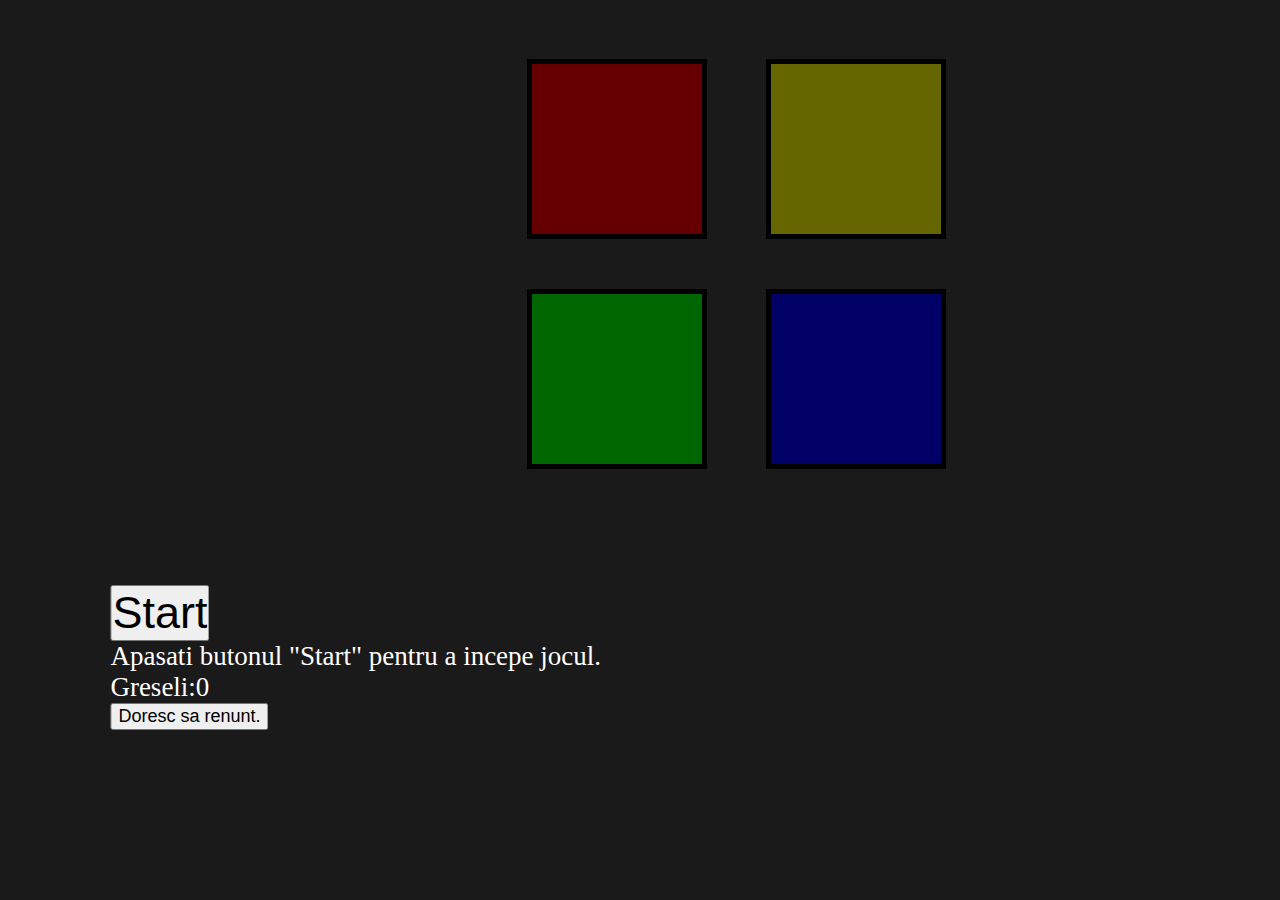
==== index.html @ 1f89e1ec "Update index.html" ====
<!DOCTYPE html>
<html>

<head>

<title>Mnemo</title>
  <meta charset="UTF-8">
  <meta name="description" content="Mnemo">
  <meta name="author" content="Flanja Cosmin-Mihai">
  <meta name="viewport" content="width=device-width, initial-scale=1.0">
<style>


    body 
	{
	background-color: #1a1a1a;
	max-height:90vmin;
	max-width:90vmin;
	min-height:90vmin;
	min-width:90vmin;
	color:white;
	font-color:10vmin;
	overflow:hidden;
	}
    
	
	#CoolButtons
	{
	min-height:50vmin;
	min-width:50vmin;
	max-height:50vmin;
	max-width:50vmin;
	position:absolute;
	transform:translate(30%,10%);
	left:30%;
	display:grid;
	grid-template: 1fr 1fr / 1fr 1fr;
	grid-column-gap:3vmin;
	grid-row-gap:1vmin;
	padding:5px;
	}
	
	#Menu
	{
	position:absolute;
	transform:translate(10%,50%);
	top:50%;
	min-width:80vw;
	max-width:80vw;
	min-height:30vmin;
	max-height:30vmin;
	}
	
	#gameData
	{
	display:hidden;
	}
	
	#CoolResponseButtons
	{
	max-width:22vmin;
	min-width:22vmin;
	min-height:22vmin;
	max-height:22vmin;
	grid-template:1fr 1fr / 1fr 1fr;
	grid-gap:1.5vmin;
	grid-row-gap:1.5vmin;
	padding:2px;
	float:right;
	display:none;
	}
	
	#responseButtonWrapper
	{
	max-width:12vmin;
	min-width:12vmin;
	min-height:12vmin;
	max-height:12vmin;
	float:right;
	display:none;
	}
	
	.gamebutton
	{
	min-width:20vmin;
	max-width:20vmin;
	max-height:20vmin;
	min-height:20vmin;
	padding:0.2vmin;
	border:5px solid black;
	
	}
	
	.responsebutton
	{
	min-width:10vmin;
	max-width:10vmin;
	max-height:10vmin;
	min-height:10vmin;
	color:white;
	border:1px solid black;
	}
	
	#Rosu
	{
	background-color: #660000;
	}
	
	#Albastru
	{
	background-color:#000066;
	}
	
	#Galben
	{
	background-color:#666600;
	}
	
	#Verde
	{
	background-color:#006600;
	}
	
	#r_red
	{
	background-color: #660000;
	}
	
	#r_blue
	{
	background-color:#000066;
	}
	
	#r_yellow
	{
	background-color:#666600;
	}
	
	#r_green
	{
	background-color:#006600;
	}
	
	#startSeries
	{
	width:5vmin;
	padding:0px;
	}
	
	#currentStatus
	{
	
	}
	
	#seriesNumber
	{
	width:3vmin;	
	padding:0px;
	text-align:center;
	}
	#seriesNumberLabel
	{
	width:5vmin;	
	padding:0px;
	}
	
	.seriesNumberLabel
	{
	width:5vmin;	
	padding:0px;
	font-size:1vmin;
	}
	
	#GameStats
	{
	font-size:3vmin;
	}
	
	#finaldiv
	{
	min-width:90vmin;
	min-height:90vmin;
	left:10%;
	position:absolute;
	font-size:8vmin;
	}
	
	.pyro > .before, .pyro > .after {
  position: absolute;
  width: 5px;
  height: 5px;
  border-radius: 50%;
  box-shadow: -120px -218.66667px blue, 248px -16.66667px #00ff84, 190px 16.33333px #002bff, -113px -308.66667px #ff009d, -109px -287.66667px #ffb300, -50px -313.66667px #ff006e, 226px -31.66667px #ff4000, 180px -351.66667px #ff00d0, -12px -338.66667px #00f6ff, 220px -388.66667px #99ff00, -69px -27.66667px #ff0400, -111px -339.66667px #6200ff, 155px -237.66667px #00ddff, -152px -380.66667px #00ffd0, -50px -37.66667px #00ffdd, -95px -175.66667px #a6ff00, -88px 10.33333px #0d00ff, 112px -309.66667px #005eff, 69px -415.66667px #ff00a6, 168px -100.66667px #ff004c, -244px 24.33333px #ff6600, 97px -325.66667px #ff0066, -211px -182.66667px #00ffa2, 236px -126.66667px #b700ff, 140px -196.66667px #9000ff, 125px -175.66667px #00bbff, 118px -381.66667px #ff002f, 144px -111.66667px #ffae00, 36px -78.66667px #f600ff, -63px -196.66667px #c800ff, -218px -227.66667px #d4ff00, -134px -377.66667px #ea00ff, -36px -412.66667px #ff00d4, 209px -106.66667px #00fff2, 91px -278.66667px #000dff, -22px -191.66667px #9dff00, 139px -392.66667px #a6ff00, 56px -2.66667px #0099ff, -156px -276.66667px #ea00ff, -163px -233.66667px #00fffb, -238px -346.66667px #00ff73, 62px -363.66667px #0088ff, 244px -170.66667px #0062ff, 224px -142.66667px #b300ff, 141px -208.66667px #9000ff, 211px -285.66667px #ff6600, 181px -128.66667px #1e00ff, 90px -123.66667px #c800ff, 189px 70.33333px #00ffc8, -18px -383.66667px #00ff33, 100px -6.66667px #ff008c;
  -moz-animation: 1s bang ease-out infinite backwards, 1s gravity ease-in infinite backwards, 5s position linear infinite backwards;
  -webkit-animation: 1s bang ease-out infinite backwards, 1s gravity ease-in infinite backwards, 5s position linear infinite backwards;
  -o-animation: 1s bang ease-out infinite backwards, 1s gravity ease-in infinite backwards, 5s position linear infinite backwards;
  -ms-animation: 1s bang ease-out infinite backwards, 1s gravity ease-in infinite backwards, 5s position linear infinite backwards;
  animation: 1s bang ease-out infinite backwards, 1s gravity ease-in infinite backwards, 5s position linear infinite backwards; }

.pyro > .after {
  -moz-animation-delay: 1.25s, 1.25s, 1.25s;
  -webkit-animation-delay: 1.25s, 1.25s, 1.25s;
  -o-animation-delay: 1.25s, 1.25s, 1.25s;
  -ms-animation-delay: 1.25s, 1.25s, 1.25s;
  animation-delay: 1.25s, 1.25s, 1.25s;
  -moz-animation-duration: 1.25s, 1.25s, 6.25s;
  -webkit-animation-duration: 1.25s, 1.25s, 6.25s;
  -o-animation-duration: 1.25s, 1.25s, 6.25s;
  -ms-animation-duration: 1.25s, 1.25s, 6.25s;
  animation-duration: 1.25s, 1.25s, 6.25s; }

@-webkit-keyframes bang {
  from {
    box-shadow: 0 0 white, 0 0 white, 0 0 white, 0 0 white, 0 0 white, 0 0 white, 0 0 white, 0 0 white, 0 0 white, 0 0 white, 0 0 white, 0 0 white, 0 0 white, 0 0 white, 0 0 white, 0 0 white, 0 0 white, 0 0 white, 0 0 white, 0 0 white, 0 0 white, 0 0 white, 0 0 white, 0 0 white, 0 0 white, 0 0 white, 0 0 white, 0 0 white, 0 0 white, 0 0 white, 0 0 white, 0 0 white, 0 0 white, 0 0 white, 0 0 white, 0 0 white, 0 0 white, 0 0 white, 0 0 white, 0 0 white, 0 0 white, 0 0 white, 0 0 white, 0 0 white, 0 0 white, 0 0 white, 0 0 white, 0 0 white, 0 0 white, 0 0 white, 0 0 white; } }
@-moz-keyframes bang {
  from {
    box-shadow: 0 0 white, 0 0 white, 0 0 white, 0 0 white, 0 0 white, 0 0 white, 0 0 white, 0 0 white, 0 0 white, 0 0 white, 0 0 white, 0 0 white, 0 0 white, 0 0 white, 0 0 white, 0 0 white, 0 0 white, 0 0 white, 0 0 white, 0 0 white, 0 0 white, 0 0 white, 0 0 white, 0 0 white, 0 0 white, 0 0 white, 0 0 white, 0 0 white, 0 0 white, 0 0 white, 0 0 white, 0 0 white, 0 0 white, 0 0 white, 0 0 white, 0 0 white, 0 0 white, 0 0 white, 0 0 white, 0 0 white, 0 0 white, 0 0 white, 0 0 white, 0 0 white, 0 0 white, 0 0 white, 0 0 white, 0 0 white, 0 0 white, 0 0 white, 0 0 white; } }
@-o-keyframes bang {
  from {
    box-shadow: 0 0 white, 0 0 white, 0 0 white, 0 0 white, 0 0 white, 0 0 white, 0 0 white, 0 0 white, 0 0 white, 0 0 white, 0 0 white, 0 0 white, 0 0 white, 0 0 white, 0 0 white, 0 0 white, 0 0 white, 0 0 white, 0 0 white, 0 0 white, 0 0 white, 0 0 white, 0 0 white, 0 0 white, 0 0 white, 0 0 white, 0 0 white, 0 0 white, 0 0 white, 0 0 white, 0 0 white, 0 0 white, 0 0 white, 0 0 white, 0 0 white, 0 0 white, 0 0 white, 0 0 white, 0 0 white, 0 0 white, 0 0 white, 0 0 white, 0 0 white, 0 0 white, 0 0 white, 0 0 white, 0 0 white, 0 0 white, 0 0 white, 0 0 white, 0 0 white; } }
@-ms-keyframes bang {
  from {
    box-shadow: 0 0 white, 0 0 white, 0 0 white, 0 0 white, 0 0 white, 0 0 white, 0 0 white, 0 0 white, 0 0 white, 0 0 white, 0 0 white, 0 0 white, 0 0 white, 0 0 white, 0 0 white, 0 0 white, 0 0 white, 0 0 white, 0 0 white, 0 0 white, 0 0 white, 0 0 white, 0 0 white, 0 0 white, 0 0 white, 0 0 white, 0 0 white, 0 0 white, 0 0 white, 0 0 white, 0 0 white, 0 0 white, 0 0 white, 0 0 white, 0 0 white, 0 0 white, 0 0 white, 0 0 white, 0 0 white, 0 0 white, 0 0 white, 0 0 white, 0 0 white, 0 0 white, 0 0 white, 0 0 white, 0 0 white, 0 0 white, 0 0 white, 0 0 white, 0 0 white; } }
@keyframes bang {
  from {
    box-shadow: 0 0 white, 0 0 white, 0 0 white, 0 0 white, 0 0 white, 0 0 white, 0 0 white, 0 0 white, 0 0 white, 0 0 white, 0 0 white, 0 0 white, 0 0 white, 0 0 white, 0 0 white, 0 0 white, 0 0 white, 0 0 white, 0 0 white, 0 0 white, 0 0 white, 0 0 white, 0 0 white, 0 0 white, 0 0 white, 0 0 white, 0 0 white, 0 0 white, 0 0 white, 0 0 white, 0 0 white, 0 0 white, 0 0 white, 0 0 white, 0 0 white, 0 0 white, 0 0 white, 0 0 white, 0 0 white, 0 0 white, 0 0 white, 0 0 white, 0 0 white, 0 0 white, 0 0 white, 0 0 white, 0 0 white, 0 0 white, 0 0 white, 0 0 white, 0 0 white; } }
@-webkit-keyframes gravity {
  to {
    transform: translateY(200px);
    -moz-transform: translateY(200px);
    -webkit-transform: translateY(200px);
    -o-transform: translateY(200px);
    -ms-transform: translateY(200px);
    opacity: 0; } }
@-moz-keyframes gravity {
  to {
    transform: translateY(200px);
    -moz-transform: translateY(200px);
    -webkit-transform: translateY(200px);
    -o-transform: translateY(200px);
    -ms-transform: translateY(200px);
    opacity: 0; } }
@-o-keyframes gravity {
  to {
    transform: translateY(200px);
    -moz-transform: translateY(200px);
    -webkit-transform: translateY(200px);
    -o-transform: translateY(200px);
    -ms-transform: translateY(200px);
    opacity: 0; } }
@-ms-keyframes gravity {
  to {
    transform: translateY(200px);
    -moz-transform: translateY(200px);
    -webkit-transform: translateY(200px);
    -o-transform: translateY(200px);
    -ms-transform: translateY(200px);
    opacity: 0; } }
@keyframes gravity {
  to {
    transform: translateY(200px);
    -moz-transform: translateY(200px);
    -webkit-transform: translateY(200px);
    -o-transform: translateY(200px);
    -ms-transform: translateY(200px);
    opacity: 0; } }
@-webkit-keyframes position {
  0%, 19.9% {
    margin-top: 10%;
    margin-left: 40%; }

  20%, 39.9% {
    margin-top: 40%;
    margin-left: 30%; }

  40%, 59.9% {
    margin-top: 20%;
    margin-left: 70%; }

  60%, 79.9% {
    margin-top: 30%;
    margin-left: 20%; }

  80%, 99.9% {
    margin-top: 30%;
    margin-left: 80%; } }
@-moz-keyframes position {
  0%, 19.9% {
    margin-top: 10%;
    margin-left: 40%; }

  20%, 39.9% {
    margin-top: 40%;
    margin-left: 30%; }

  40%, 59.9% {
    margin-top: 20%;
    margin-left: 70%; }

  60%, 79.9% {
    margin-top: 30%;
    margin-left: 20%; }

  80%, 99.9% {
    margin-top: 30%;
    margin-left: 80%; } }
@-o-keyframes position {
  0%, 19.9% {
    margin-top: 10%;
    margin-left: 40%; }

  20%, 39.9% {
    margin-top: 40%;
    margin-left: 30%; }

  40%, 59.9% {
    margin-top: 20%;
    margin-left: 70%; }

  60%, 79.9% {
    margin-top: 30%;
    margin-left: 20%; }

  80%, 99.9% {
    margin-top: 30%;
    margin-left: 80%; } }
@-ms-keyframes position {
  0%, 19.9% {
    margin-top: 10%;
    margin-left: 40%; }

  20%, 39.9% {
    margin-top: 40%;
    margin-left: 30%; }

  40%, 59.9% {
    margin-top: 20%;
    margin-left: 70%; }

  60%, 79.9% {
    margin-top: 30%;
    margin-left: 20%; }

  80%, 99.9% {
    margin-top: 30%;
    margin-left: 80%; } }
@keyframes position {
  0%, 19.9% {
    margin-top: 10%;
    margin-left: 40%; }

  20%, 39.9% {
    margin-top: 40%;
    margin-left: 30%; }

  40%, 59.9% {
    margin-top: 20%;
    margin-left: 70%; }

  60%, 79.9% {
    margin-top: 30%;
    margin-left: 20%; }

  80%, 99.9% {
    margin-top: 30%;
    margin-left: 80%; } }

	
	
</style>

</head>

<body onload="setDefaultParams()">

<div id="gameData">




</div>

<div id="CoolButtons">

<button type="button" class="gamebutton" id="Rosu" onclick="RedButtonPressed()"></button>

<button type="button" class="gamebutton" id="Galben" onclick="YellowButtonPressed()"></button>

<button type="button" class="gamebutton" id="Verde" onclick="GreenButtonPressed()"></button>

<button type="button" class="gamebutton" id="Albastru" onclick="BlueButtonPressed()"></button>

</div>

<div id="Menu">

<div id="responseButtonWrapper">
	<button type="button" id="response_button" onclick="displayResponseButtons()" style="font-size:3vmin">Doresc sa raspund!</button>
</div>

<div id="CoolResponseButtons">

<button type="button" class="responsebutton" id="r_red" onclick="RedResponsePressed()"></button>

<button type="button" class="responsebutton" id="r_yellow" onclick="YellowResponsePressed()"></button>

<button type="button" class="responsebutton" id="r_green" onclick="GreenResponsePressed()"></button>

<button type="button" class="responsebutton" id="r_blue" onclick="BlueResponsePressed()"></button>

</div>



<input type="button" id="startSeries" value="Start" onclick="startAColorSeries()" style="font-size:5vmin;width: fit-content;" >




<div id="GameStats">

Apasati butonul "Start" pentru a incepe jocul.
<br>
Greseli:0
<br>

</div>
<button type="button"  id="quitbutton" onclick="iquit()" style="font-size:2vmin">Doresc sa renunt.</button>

</div>


<audio id="redAudio">
  <source src="button1short.mp3" type="audio/mpeg">
</audio>

<audio id="yellowAudio">
  <source src="button2short.mp3" type="audio/mpeg">
</audio>

<audio id="blueAudio">
  <source src="button3short.mp3" type="audio/mpeg">
</audio>

<audio id="greenAudio">
  <source src="button4short.mp3" type="audio/mpeg">
</audio>

<audio id="responseAudio">
  <source src="responseButton.mp3" type="audio/mpeg">
</audio>

<script>

let startTime;
let endTime;
let timeSpent;
let series_length;
let s;
let currentSeries;
let userResponse; // this is the variable with the user input
let mistakes;
let correctAnswers=0;
function setDefaultParams()
{
	mistakes=0;
	series_length=3;
	s=
	[ 
		[" "," "," "," "," "," "," "," "," "," "],
		["Verde"," "," "," "," "," "," "," "," "," "],
		["Verde","Albastru"," "," "," "," "," "," "," "," "],
		["Albastru","Galben","Rosu"," "," "," "," "," "," "," "],
		["Verde","Verde","Rosu","Galben"," "," "," "," "," "],
		["Rosu","Rosu","Galben","Albastru","Galben"," "," "," "," "],
		["Verde","Albastru","Albastru","Verde","Rosu","Galben"," "," "," "," "],
		["Verde","Galben","Rosu","Verde","Galben","Galben","Rosu"," "," "," "],
		["Rosu","Verde","Rosu","Verde","Albastru","Galben","Rosu","Verde"," "," "],
		["Rosu","Verde","Verde","Galben","Rosu","Albastru","Rosu","Galben","Albastru"," "],
		["Rosu","Galben","Albastru","Verde","Rosu","Verde","Verde","Galben","Verde","Rosu"]
	];
	
}

function startAColorSeries(){

	if(correctAnswers==0)
	{
	startTime=new Date();
	console.log("Start time is:"+startTime);
	}
	document.getElementById('CoolResponseButtons').style.display="none";
	document.getElementById('responseButtonWrapper').style.display="none";
	var cnt=0;
	currentSeries=[" "," "," "," "];
	//var series_length=document.getElementById('seriesNumber').value;
	var intervalClearTime=series_length*3000+1000;
	var interval;
	for (let i = 0; i < series_length; i++) 
	{
		var x=s[series_length][i];
		currentSeries[i]=x;
	}
	const timeout=setTimeout(() => {
		document.getElementById(currentSeries[cnt++]).click();
		interval=setInterval(() => {
		document.getElementById(currentSeries[cnt++]).click();
	}, 3000)
	}, 1000)
	
	setTimeout(()=>{
		document.getElementById('responseButtonWrapper').style.display="block";
		clearInterval(interval);
	}, intervalClearTime)
}

function displayResponseButtons()
{	
	document.getElementById('responseButtonWrapper').style.display="none";
	userResponse=[];
	setTimeout(()=>{
		document.getElementById('CoolResponseButtons').style.display="grid";
	}, 300)
}

function refreshButton(){
	location.reload();
}

function RedButtonPressed(){

	document.getElementById("Rosu").style.backgroundColor="#ff0000";
	var redSound = document.getElementById("redAudio"); 
	setTimeout(()=>{
	redSound.play();
	},300)
	setTimeout(() => {
		document.getElementById("Rosu").style.backgroundColor="#660000";
	}, 1500)
}

function YellowButtonPressed(){

	document.getElementById("Galben").style.backgroundColor="#ffff00";
	var yellowSound = document.getElementById("yellowAudio");
	setTimeout(()=>{
	yellowSound.play();
	},300)	
	setTimeout(() => {
		document.getElementById("Galben").style.backgroundColor="#666600";
	}, 1500)
}

function GreenButtonPressed(){
	document.getElementById("Verde").style.backgroundColor="#00ff00";
	var greenSound = document.getElementById("greenAudio"); 
	setTimeout(()=>{
	greenSound.play();
	},300)	
	setTimeout(() => {
		document.getElementById("Verde").style.backgroundColor="#006600";
	}, 1500)
}

function BlueButtonPressed(){
	document.getElementById('Albastru').style.backgroundColor="#0000ff";
	var blueSound = document.getElementById("blueAudio"); 
	setTimeout(()=>{
	blueSound.play();
	},300)	
	setTimeout(() => {
		document.getElementById("Albastru").style.backgroundColor="#000066";
	}, 1500)
}
function RedResponsePressed()
{
	userResponse.push("Rosu");
	console.log("Rosu");
	document.getElementById("r_red").style.backgroundColor="#ff0000";
	var sound = document.getElementById("responseAudio"); 
	sound.pause();	
	sound.currentTime = 0;
	sound.play();
	setTimeout(() => {
		document.getElementById("r_red").style.backgroundColor="#660000";
	}, 300)
	if(userResponse.length==series_length)
		checkUserAnswer();
}

function YellowResponsePressed()
{
	userResponse.push("Galben");
	console.log("Galben");
	document.getElementById("r_yellow").style.backgroundColor="#ffff00";
	var sound = document.getElementById("responseAudio"); 
	sound.pause();	
	sound.currentTime = 0;
	sound.play();
	setTimeout(() => {
		document.getElementById("r_yellow").style.backgroundColor="#666600";
	}, 300)
	if(userResponse.length==series_length)
		checkUserAnswer();
	/*
	for(let i=series_length-1;i<series_length;i++)
	userResponse[i]=" ";
	for(let i=0;i<series_length;i++)
		{
			console.log(userResponse[i]);
			if(userResponse[i]!=currentSeries[i])
			equalArrays=0;
		}
		if(equalArrays==1)
		alert("Raspuns corect");
		else
		alert("Raspuns gresit");
	*/
	
}

function GreenResponsePressed()
{
	userResponse.push("Verde");
	console.log("Verde");
	document.getElementById("r_green").style.backgroundColor="#00ff00";
	var sound = document.getElementById("responseAudio");
	sound.pause();	
	sound.currentTime = 0;
	sound.play();
	setTimeout(() => {
		document.getElementById("r_green").style.backgroundColor="#006600";
	}, 300)
	if(userResponse.length==series_length)
		checkUserAnswer();
}

function BlueResponsePressed()
{
	userResponse.push("Albastru");
	console.log("Albastru");
	document.getElementById('r_blue').style.backgroundColor="#0000ff";
	var sound = document.getElementById("responseAudio"); 
	sound.pause();	
	sound.currentTime = 0;
	sound.play();
	setTimeout(() => {
		document.getElementById("r_blue").style.backgroundColor="#000066";
	}, 300)
	if(userResponse.length==series_length)
		checkUserAnswer();
}

function checkUserAnswer()
{
	let ok=1;
	document.getElementById('CoolResponseButtons').style.display="none";
	for(let i=0;i<series_length;i++)
		if(userResponse[i]!=currentSeries[i])
			ok=0;
	if(ok==0)
		{
			alert("Raspunsul dat a fost gresit");
			mistakes++;
			document.getElementById('GameStats').innerHTML="Seria curenta:"+series_length;
			document.getElementById('GameStats').innerHTML+="<br>";
			document.getElementById('GameStats').innerHTML+="Greseli:"+mistakes;
		}
	else
		{
			alert("Raspunsul dat a fost corect");
			series_length++;
			correctAnswers++;
			document.getElementById('GameStats').innerHTML="Seria curenta:"+series_length;
			document.getElementById('GameStats').innerHTML+="<br>";
			document.getElementById('GameStats').innerHTML+="Greseli:"+mistakes;
			if(series_length==11)
			{
				displayEndScreen();
			}
		}
}
function displayEndScreen()
{
document.getElementById('CoolResponseButtons').style.display="none";
				document.getElementById('responseButtonWrapper').style.display="none";
				document.getElementById('CoolButtons').style.display="none";
				document.body.innerHTML=" ";
				let finaldiv=document.createElement("div");
				finaldiv.setAttribute("id","finaldiv");
				let finalcontent=document.createTextNode("Ati raspuns corect la toate seriile.");
				let congrats=document.createTextNode("Felicitari!");
				let br=document.createElement("br");
				let br2=document.createElement("br");
				let mistakescount=document.createTextNode("Greseli:"+mistakes);
				finaldiv.appendChild(congrats);
				finaldiv.appendChild(br2);
				finaldiv.appendChild(finalcontent);
				finaldiv.appendChild(br);
				finaldiv.appendChild(mistakescount);
				let pyro=document.createElement("div");
				pyro.setAttribute("class","pyro");
				let before=document.createElement("div");
				before.setAttribute("class","before");
				let after=document.createElement("div");
				after.setAttribute("class","after");
				pyro.appendChild(before);
				pyro.appendChild(after);
				
				endTime=new Date();
				console.log("End time is:"+endTime);
				timeSpent = new Date(endTime).getTime()-new Date(startTime).getTime();
				let time=document.createElement("div");
				var minutes=timeSpent/60000;
				let time_spent=document.createTextNode("Timp:"+minutes+"minute");
				time.appendChild(time_spent);
				finaldiv.appendChild(time);
				
				document.body.appendChild(finaldiv);
				document.body.appendChild(pyro);
				let finalaudio=document.createElement("audio");
				finalaudio.id = 'finalaudio';
				finalaudio.src = 'victorytrumpet.mp3';
				finalaudio.type= 'audio/mpeg';
				document.body.appendChild(finalaudio);
				finalaudio.play();
				
				
}

function iquit()
{	
	
	document.getElementById('CoolResponseButtons').style.display="none";
	document.getElementById('responseButtonWrapper').style.display="none";
	document.getElementById('CoolButtons').style.display="none";
	document.body.innerHTML=" ";
	let finaldiv=document.createElement("div");
	finaldiv.setAttribute("id","finaldiv");
	let finalcontent=document.createTextNode("Ati raspuns corect la "+correctAnswers+" serii.");
	let br=document.createElement("br");
	let mistakescount=document.createTextNode("Greseli:"+mistakes);
	finaldiv.appendChild(finalcontent);
	finaldiv.appendChild(br);
	finaldiv.appendChild(mistakescount);
	document.body.appendChild(finaldiv);
	endTime=new Date().toLocaleTimeString();
	timeSpent=endTime-startTime;
	
}

</script>




</body>

</html>
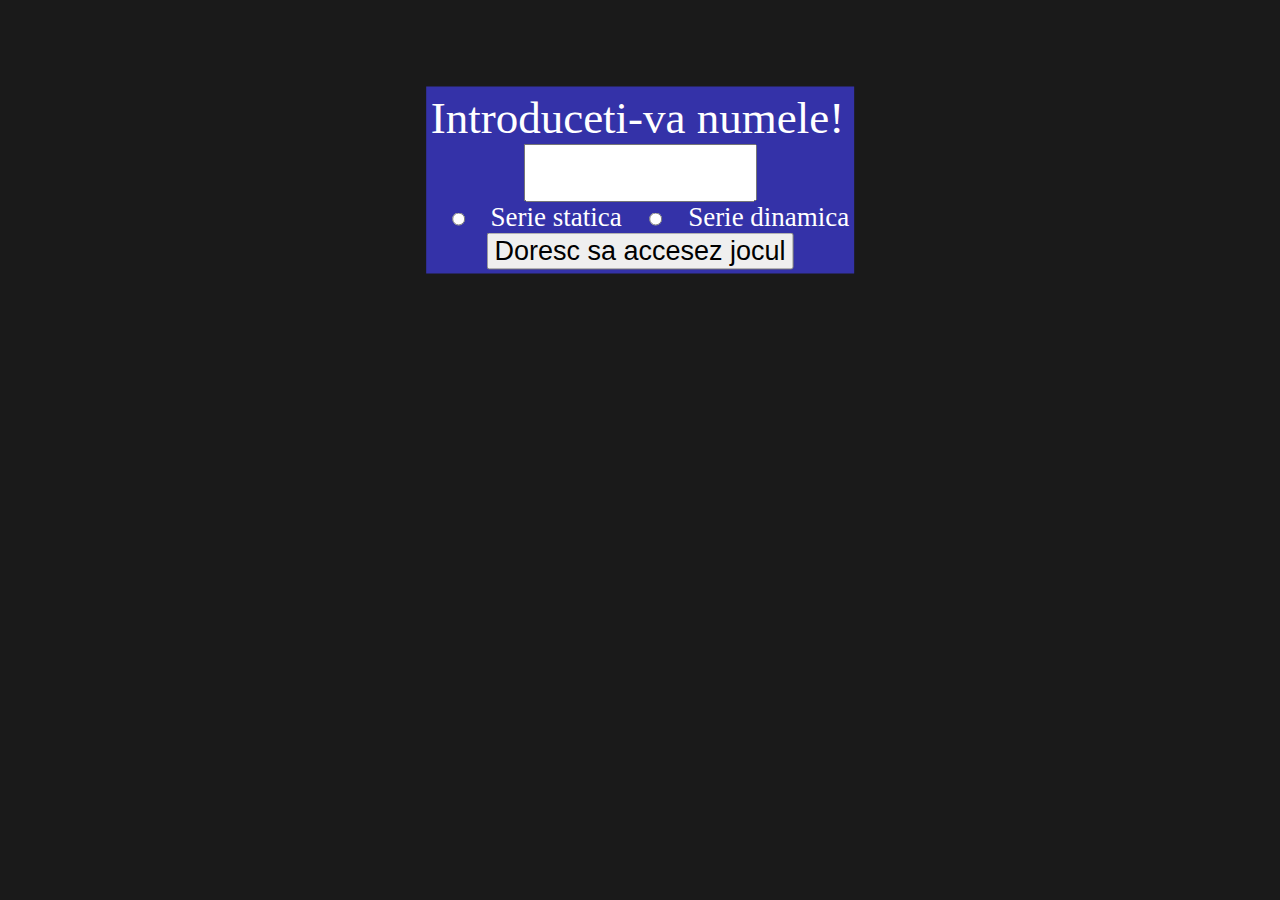
==== commit 12bd751f: "Add files via upload" ====
--- a/index.html
+++ b/index.html
@@ -2,58 +2,59 @@
 <html>
 
 <head>
-
+<!-- random series / display stats / few additions to login page -->
 <title>Mnemo</title>
   <meta charset="UTF-8">
   <meta name="description" content="Mnemo">
   <meta name="author" content="Flanja Cosmin-Mihai">
   <meta name="viewport" content="width=device-width, initial-scale=1.0">
+  <link rel="stylesheet" href="welcomepage.css">
 <style>
 
 
-    body 
-	{
-	background-color: #1a1a1a;
-	max-height:90vmin;
-	max-width:90vmin;
-	min-height:90vmin;
-	min-width:90vmin;
-	color:white;
-	font-color:10vmin;
-	overflow:hidden;
-	}
-    
+  body 
+	{
+		background-color: #1a1a1a;
+		max-height:90vmin;
+		max-width:90vmin;
+		min-height:90vmin;
+		min-width:90vmin;
+		color:white;
+		font-size:10vmin;
+		overflow:hidden;
+	}
+	
+	#buttonsWrapper /* Element which contains the entire memory game   */
+	{
+		display:none;
+	}
+
 	
 	#CoolButtons
 	{
-	min-height:50vmin;
-	min-width:50vmin;
-	max-height:50vmin;
-	max-width:50vmin;
-	position:absolute;
-	transform:translate(30%,10%);
-	left:30%;
-	display:grid;
-	grid-template: 1fr 1fr / 1fr 1fr;
-	grid-column-gap:3vmin;
-	grid-row-gap:1vmin;
-	padding:5px;
+		min-height:50vmin;
+		min-width:50vmin;
+		max-height:50vmin;
+		max-width:50vmin;
+		position:absolute;
+		transform:translate(30%,10%);
+		left:30%;
+		display:grid;
+		grid-template: 1fr 1fr / 1fr 1fr;
+		grid-column-gap:3vmin;
+		grid-row-gap:1vmin;
+		padding:5px;
 	}
 	
 	#Menu
 	{
-	position:absolute;
-	transform:translate(10%,50%);
-	top:50%;
-	min-width:80vw;
-	max-width:80vw;
-	min-height:30vmin;
-	max-height:30vmin;
-	}
-	
-	#gameData
-	{
-	display:hidden;
+		position:absolute;
+		transform:translate(10%,50%);
+		top:50%;
+		min-width:80vw;
+		max-width:80vw;
+		min-height:30vmin;
+		max-height:30vmin;
 	}
 	
 	#CoolResponseButtons
@@ -147,11 +148,6 @@
 	padding:0px;
 	}
 	
-	#currentStatus
-	{
-	
-	}
-	
 	#seriesNumber
 	{
 	width:3vmin;	
@@ -185,200 +181,29 @@
 	font-size:8vmin;
 	}
 	
-	.pyro > .before, .pyro > .after {
-  position: absolute;
-  width: 5px;
-  height: 5px;
-  border-radius: 50%;
-  box-shadow: -120px -218.66667px blue, 248px -16.66667px #00ff84, 190px 16.33333px #002bff, -113px -308.66667px #ff009d, -109px -287.66667px #ffb300, -50px -313.66667px #ff006e, 226px -31.66667px #ff4000, 180px -351.66667px #ff00d0, -12px -338.66667px #00f6ff, 220px -388.66667px #99ff00, -69px -27.66667px #ff0400, -111px -339.66667px #6200ff, 155px -237.66667px #00ddff, -152px -380.66667px #00ffd0, -50px -37.66667px #00ffdd, -95px -175.66667px #a6ff00, -88px 10.33333px #0d00ff, 112px -309.66667px #005eff, 69px -415.66667px #ff00a6, 168px -100.66667px #ff004c, -244px 24.33333px #ff6600, 97px -325.66667px #ff0066, -211px -182.66667px #00ffa2, 236px -126.66667px #b700ff, 140px -196.66667px #9000ff, 125px -175.66667px #00bbff, 118px -381.66667px #ff002f, 144px -111.66667px #ffae00, 36px -78.66667px #f600ff, -63px -196.66667px #c800ff, -218px -227.66667px #d4ff00, -134px -377.66667px #ea00ff, -36px -412.66667px #ff00d4, 209px -106.66667px #00fff2, 91px -278.66667px #000dff, -22px -191.66667px #9dff00, 139px -392.66667px #a6ff00, 56px -2.66667px #0099ff, -156px -276.66667px #ea00ff, -163px -233.66667px #00fffb, -238px -346.66667px #00ff73, 62px -363.66667px #0088ff, 244px -170.66667px #0062ff, 224px -142.66667px #b300ff, 141px -208.66667px #9000ff, 211px -285.66667px #ff6600, 181px -128.66667px #1e00ff, 90px -123.66667px #c800ff, 189px 70.33333px #00ffc8, -18px -383.66667px #00ff33, 100px -6.66667px #ff008c;
-  -moz-animation: 1s bang ease-out infinite backwards, 1s gravity ease-in infinite backwards, 5s position linear infinite backwards;
-  -webkit-animation: 1s bang ease-out infinite backwards, 1s gravity ease-in infinite backwards, 5s position linear infinite backwards;
-  -o-animation: 1s bang ease-out infinite backwards, 1s gravity ease-in infinite backwards, 5s position linear infinite backwards;
-  -ms-animation: 1s bang ease-out infinite backwards, 1s gravity ease-in infinite backwards, 5s position linear infinite backwards;
-  animation: 1s bang ease-out infinite backwards, 1s gravity ease-in infinite backwards, 5s position linear infinite backwards; }
-
-.pyro > .after {
-  -moz-animation-delay: 1.25s, 1.25s, 1.25s;
-  -webkit-animation-delay: 1.25s, 1.25s, 1.25s;
-  -o-animation-delay: 1.25s, 1.25s, 1.25s;
-  -ms-animation-delay: 1.25s, 1.25s, 1.25s;
-  animation-delay: 1.25s, 1.25s, 1.25s;
-  -moz-animation-duration: 1.25s, 1.25s, 6.25s;
-  -webkit-animation-duration: 1.25s, 1.25s, 6.25s;
-  -o-animation-duration: 1.25s, 1.25s, 6.25s;
-  -ms-animation-duration: 1.25s, 1.25s, 6.25s;
-  animation-duration: 1.25s, 1.25s, 6.25s; }
-
-@-webkit-keyframes bang {
-  from {
-    box-shadow: 0 0 white, 0 0 white, 0 0 white, 0 0 white, 0 0 white, 0 0 white, 0 0 white, 0 0 white, 0 0 white, 0 0 white, 0 0 white, 0 0 white, 0 0 white, 0 0 white, 0 0 white, 0 0 white, 0 0 white, 0 0 white, 0 0 white, 0 0 white, 0 0 white, 0 0 white, 0 0 white, 0 0 white, 0 0 white, 0 0 white, 0 0 white, 0 0 white, 0 0 white, 0 0 white, 0 0 white, 0 0 white, 0 0 white, 0 0 white, 0 0 white, 0 0 white, 0 0 white, 0 0 white, 0 0 white, 0 0 white, 0 0 white, 0 0 white, 0 0 white, 0 0 white, 0 0 white, 0 0 white, 0 0 white, 0 0 white, 0 0 white, 0 0 white, 0 0 white; } }
-@-moz-keyframes bang {
-  from {
-    box-shadow: 0 0 white, 0 0 white, 0 0 white, 0 0 white, 0 0 white, 0 0 white, 0 0 white, 0 0 white, 0 0 white, 0 0 white, 0 0 white, 0 0 white, 0 0 white, 0 0 white, 0 0 white, 0 0 white, 0 0 white, 0 0 white, 0 0 white, 0 0 white, 0 0 white, 0 0 white, 0 0 white, 0 0 white, 0 0 white, 0 0 white, 0 0 white, 0 0 white, 0 0 white, 0 0 white, 0 0 white, 0 0 white, 0 0 white, 0 0 white, 0 0 white, 0 0 white, 0 0 white, 0 0 white, 0 0 white, 0 0 white, 0 0 white, 0 0 white, 0 0 white, 0 0 white, 0 0 white, 0 0 white, 0 0 white, 0 0 white, 0 0 white, 0 0 white, 0 0 white; } }
-@-o-keyframes bang {
-  from {
-    box-shadow: 0 0 white, 0 0 white, 0 0 white, 0 0 white, 0 0 white, 0 0 white, 0 0 white, 0 0 white, 0 0 white, 0 0 white, 0 0 white, 0 0 white, 0 0 white, 0 0 white, 0 0 white, 0 0 white, 0 0 white, 0 0 white, 0 0 white, 0 0 white, 0 0 white, 0 0 white, 0 0 white, 0 0 white, 0 0 white, 0 0 white, 0 0 white, 0 0 white, 0 0 white, 0 0 white, 0 0 white, 0 0 white, 0 0 white, 0 0 white, 0 0 white, 0 0 white, 0 0 white, 0 0 white, 0 0 white, 0 0 white, 0 0 white, 0 0 white, 0 0 white, 0 0 white, 0 0 white, 0 0 white, 0 0 white, 0 0 white, 0 0 white, 0 0 white, 0 0 white; } }
-@-ms-keyframes bang {
-  from {
-    box-shadow: 0 0 white, 0 0 white, 0 0 white, 0 0 white, 0 0 white, 0 0 white, 0 0 white, 0 0 white, 0 0 white, 0 0 white, 0 0 white, 0 0 white, 0 0 white, 0 0 white, 0 0 white, 0 0 white, 0 0 white, 0 0 white, 0 0 white, 0 0 white, 0 0 white, 0 0 white, 0 0 white, 0 0 white, 0 0 white, 0 0 white, 0 0 white, 0 0 white, 0 0 white, 0 0 white, 0 0 white, 0 0 white, 0 0 white, 0 0 white, 0 0 white, 0 0 white, 0 0 white, 0 0 white, 0 0 white, 0 0 white, 0 0 white, 0 0 white, 0 0 white, 0 0 white, 0 0 white, 0 0 white, 0 0 white, 0 0 white, 0 0 white, 0 0 white, 0 0 white; } }
-@keyframes bang {
-  from {
-    box-shadow: 0 0 white, 0 0 white, 0 0 white, 0 0 white, 0 0 white, 0 0 white, 0 0 white, 0 0 white, 0 0 white, 0 0 white, 0 0 white, 0 0 white, 0 0 white, 0 0 white, 0 0 white, 0 0 white, 0 0 white, 0 0 white, 0 0 white, 0 0 white, 0 0 white, 0 0 white, 0 0 white, 0 0 white, 0 0 white, 0 0 white, 0 0 white, 0 0 white, 0 0 white, 0 0 white, 0 0 white, 0 0 white, 0 0 white, 0 0 white, 0 0 white, 0 0 white, 0 0 white, 0 0 white, 0 0 white, 0 0 white, 0 0 white, 0 0 white, 0 0 white, 0 0 white, 0 0 white, 0 0 white, 0 0 white, 0 0 white, 0 0 white, 0 0 white, 0 0 white; } }
-@-webkit-keyframes gravity {
-  to {
-    transform: translateY(200px);
-    -moz-transform: translateY(200px);
-    -webkit-transform: translateY(200px);
-    -o-transform: translateY(200px);
-    -ms-transform: translateY(200px);
-    opacity: 0; } }
-@-moz-keyframes gravity {
-  to {
-    transform: translateY(200px);
-    -moz-transform: translateY(200px);
-    -webkit-transform: translateY(200px);
-    -o-transform: translateY(200px);
-    -ms-transform: translateY(200px);
-    opacity: 0; } }
-@-o-keyframes gravity {
-  to {
-    transform: translateY(200px);
-    -moz-transform: translateY(200px);
-    -webkit-transform: translateY(200px);
-    -o-transform: translateY(200px);
-    -ms-transform: translateY(200px);
-    opacity: 0; } }
-@-ms-keyframes gravity {
-  to {
-    transform: translateY(200px);
-    -moz-transform: translateY(200px);
-    -webkit-transform: translateY(200px);
-    -o-transform: translateY(200px);
-    -ms-transform: translateY(200px);
-    opacity: 0; } }
-@keyframes gravity {
-  to {
-    transform: translateY(200px);
-    -moz-transform: translateY(200px);
-    -webkit-transform: translateY(200px);
-    -o-transform: translateY(200px);
-    -ms-transform: translateY(200px);
-    opacity: 0; } }
-@-webkit-keyframes position {
-  0%, 19.9% {
-    margin-top: 10%;
-    margin-left: 40%; }
-
-  20%, 39.9% {
-    margin-top: 40%;
-    margin-left: 30%; }
-
-  40%, 59.9% {
-    margin-top: 20%;
-    margin-left: 70%; }
-
-  60%, 79.9% {
-    margin-top: 30%;
-    margin-left: 20%; }
-
-  80%, 99.9% {
-    margin-top: 30%;
-    margin-left: 80%; } }
-@-moz-keyframes position {
-  0%, 19.9% {
-    margin-top: 10%;
-    margin-left: 40%; }
-
-  20%, 39.9% {
-    margin-top: 40%;
-    margin-left: 30%; }
-
-  40%, 59.9% {
-    margin-top: 20%;
-    margin-left: 70%; }
-
-  60%, 79.9% {
-    margin-top: 30%;
-    margin-left: 20%; }
-
-  80%, 99.9% {
-    margin-top: 30%;
-    margin-left: 80%; } }
-@-o-keyframes position {
-  0%, 19.9% {
-    margin-top: 10%;
-    margin-left: 40%; }
-
-  20%, 39.9% {
-    margin-top: 40%;
-    margin-left: 30%; }
-
-  40%, 59.9% {
-    margin-top: 20%;
-    margin-left: 70%; }
-
-  60%, 79.9% {
-    margin-top: 30%;
-    margin-left: 20%; }
-
-  80%, 99.9% {
-    margin-top: 30%;
-    margin-left: 80%; } }
-@-ms-keyframes position {
-  0%, 19.9% {
-    margin-top: 10%;
-    margin-left: 40%; }
-
-  20%, 39.9% {
-    margin-top: 40%;
-    margin-left: 30%; }
-
-  40%, 59.9% {
-    margin-top: 20%;
-    margin-left: 70%; }
-
-  60%, 79.9% {
-    margin-top: 30%;
-    margin-left: 20%; }
-
-  80%, 99.9% {
-    margin-top: 30%;
-    margin-left: 80%; } }
-@keyframes position {
-  0%, 19.9% {
-    margin-top: 10%;
-    margin-left: 40%; }
-
-  20%, 39.9% {
-    margin-top: 40%;
-    margin-left: 30%; }
-
-  40%, 59.9% {
-    margin-top: 20%;
-    margin-left: 70%; }
-
-  60%, 79.9% {
-    margin-top: 30%;
-    margin-left: 20%; }
-
-  80%, 99.9% {
-    margin-top: 30%;
-    margin-left: 80%; } }
-
-	
-	
+
 </style>
 
 </head>
 
-<body onload="setDefaultParams()">
-
-<div id="gameData">
-
-
-
-
-</div>
+<body>
+
+<div id="welcomeWrapper">
+
+	<label for="usernameInput"  id="usernameInputLabel">Introduceti-va numele!</label><br>
+	<input type="text" id="usernameInput" name="username"><br>
+	<input type="radio" id="static_Series" name="series_Type" value="Serie statica">
+	<label for="static_Series">Serie statica</label>
+	<input type="radio" id="dynamic_Series" name="series_Type" value="Serie dinamica">
+	<label for="dynamic_Series">Serie dinamica</label>
+	<br>
+	<button type="button" class="loginbutton" id="log_button" onclick="LogMeIn()">Doresc sa accesez jocul</button>
+	<!-- add radio buttons to choose other settings -->
+
+</div> <!--   -->
+
+
+<div id="buttonsWrapper">
 
 <div id="CoolButtons">
 
@@ -429,6 +254,7 @@
 
 </div>
 
+</div> <!-- end of buttonsWrapper	-->
 
 <audio id="redAudio">
   <source src="button1short.mp3" type="audio/mpeg">
@@ -461,29 +287,43 @@
 let userResponse; // this is the variable with the user input
 let mistakes;
 let correctAnswers=0;
+let static_flag; // 1 if the series is static,0 otherwise
 function setDefaultParams()
 {
 	mistakes=0;
 	series_length=3;
-	s=
-	[ 
-		[" "," "," "," "," "," "," "," "," "," "],
-		["Verde"," "," "," "," "," "," "," "," "," "],
-		["Verde","Albastru"," "," "," "," "," "," "," "," "],
-		["Albastru","Galben","Rosu"," "," "," "," "," "," "," "],
-		["Verde","Verde","Rosu","Galben"," "," "," "," "," "],
-		["Rosu","Rosu","Galben","Albastru","Galben"," "," "," "," "],
-		["Verde","Albastru","Albastru","Verde","Rosu","Galben"," "," "," "," "],
-		["Verde","Galben","Rosu","Verde","Galben","Galben","Rosu"," "," "," "],
-		["Rosu","Verde","Rosu","Verde","Albastru","Galben","Rosu","Verde"," "," "],
-		["Rosu","Verde","Verde","Galben","Rosu","Albastru","Rosu","Galben","Albastru"," "],
-		["Rosu","Galben","Albastru","Verde","Rosu","Verde","Verde","Galben","Verde","Rosu"]
-	];
+	if(document.getElementById('static_Series').checked)
+	{
+	static_flag=1;
+	// The user has selected the Static Series option.
+		s=
+		[ 
+			[" "," "," "," "," "," "," "," "," "," "],
+			["Verde"," "," "," "," "," "," "," "," "," "],
+			["Verde","Albastru"," "," "," "," "," "," "," "," "],
+			["Albastru","Galben","Rosu"," "," "," "," "," "," "," "],
+			["Verde","Verde","Rosu","Galben"," "," "," "," "," "],
+			["Rosu","Rosu","Galben","Albastru","Galben"," "," "," "," "],
+			["Verde","Albastru","Albastru","Verde","Rosu","Galben"," "," "," "," "],
+			["Verde","Galben","Rosu","Verde","Galben","Galben","Rosu"," "," "," "],
+			["Rosu","Verde","Rosu","Verde","Albastru","Galben","Rosu","Verde"," "," "],
+			["Rosu","Verde","Verde","Galben","Rosu","Albastru","Rosu","Galben","Albastru"," "],
+			["Rosu","Galben","Albastru","Verde","Rosu","Verde","Verde","Galben","Verde","Rosu"]
+		];
+	}
+	if(	document.getElementById('dynamic_Series').checked)
+	{
+		static_flag=0;
+	}
 	
 }
 
 function startAColorSeries(){
-
+	if(correctAnswers==0)
+	{
+	startTime=new Date();
+	console.log("Start time is:"+startTime);
+	}
 	if(correctAnswers==0)
 	{
 	startTime=new Date();
@@ -496,10 +336,17 @@
 	//var series_length=document.getElementById('seriesNumber').value;
 	var intervalClearTime=series_length*3000+1000;
 	var interval;
+	if(static_flag==1)
 	for (let i = 0; i < series_length; i++) 
 	{
-		var x=s[series_length][i];
+		let x;
+		x=s[series_length][i];
 		currentSeries[i]=x;
+	}
+	else
+	{
+	x=generateRandomColorSeries();
+	currentSeries=x;
 	}
 	const timeout=setTimeout(() => {
 		document.getElementById(currentSeries[cnt++]).click();
@@ -654,6 +501,7 @@
 function checkUserAnswer()
 {
 	let ok=1;
+	let remainingSeriesNumber=0;
 	document.getElementById('CoolResponseButtons').style.display="none";
 	for(let i=0;i<series_length;i++)
 		if(userResponse[i]!=currentSeries[i])
@@ -662,7 +510,8 @@
 		{
 			alert("Raspunsul dat a fost gresit");
 			mistakes++;
-			document.getElementById('GameStats').innerHTML="Seria curenta:"+series_length;
+			remainingSeriesNumber=10-series_length+1;
+			document.getElementById('GameStats').innerHTML="Mai aveti de raspuns la "+remainingSeriesNumber+" serii.";
 			document.getElementById('GameStats').innerHTML+="<br>";
 			document.getElementById('GameStats').innerHTML+="Greseli:"+mistakes;
 		}
@@ -671,7 +520,8 @@
 			alert("Raspunsul dat a fost corect");
 			series_length++;
 			correctAnswers++;
-			document.getElementById('GameStats').innerHTML="Seria curenta:"+series_length;
+			remainingSeriesNumber=10-series_length+1;
+			document.getElementById('GameStats').innerHTML="Mai aveti de raspuns la "+remainingSeriesNumber+" serii.";
 			document.getElementById('GameStats').innerHTML+="<br>";
 			document.getElementById('GameStats').innerHTML+="Greseli:"+mistakes;
 			if(series_length==11)
@@ -711,8 +561,9 @@
 				console.log("End time is:"+endTime);
 				timeSpent = new Date(endTime).getTime()-new Date(startTime).getTime();
 				let time=document.createElement("div");
-				var minutes=timeSpent/60000;
-				let time_spent=document.createTextNode("Timp:"+minutes+"minute");
+				var minutes=Math.floor(timeSpent/60000);
+       				 var seconds=(timeSpent/1000)%60;
+				let time_spent=document.createTextNode("Timp:"+minutes+" minute si "+seconds.toFixed(2)+" secunde.");
 				time.appendChild(time_spent);
 				finaldiv.appendChild(time);
 				
@@ -726,6 +577,13 @@
 				finalaudio.play();
 				
 				
+}
+
+function LogMeIn()
+{
+	document.getElementById('buttonsWrapper').style.display="block";
+	document.getElementById('welcomeWrapper').style.display="none";
+	setDefaultParams();
 }
 
 function iquit()
@@ -749,6 +607,33 @@
 	
 }
 
+
+
+function generateRandomColorSeries()
+{
+	let rand_series=[];
+	for(let ii=0;ii<series_length;ii++)
+	{
+		rand_series[ii]=random_ColorPicker();
+		console.log(ii+ "si valoarea "+rand_series[ii]);
+	}
+	return rand_series;
+}
+
+function random_ColorPicker()
+{
+	let rcolor=Math.floor(Math.random() * 4);
+	if(rcolor==0)
+		return "Rosu";
+	if(rcolor==1)
+		return "Albastru";
+	if(rcolor==2)
+		return "Verde";
+	if(rcolor==3)
+		return "Galben";
+}
+
+
 </script>
 
 
--- a/welcomepage.css
+++ b/welcomepage.css
@@ -0,0 +1,52 @@
+	#welcomeWrapper /* Element which contains a welcome page,
+					where the user can choose their name
+					and other start states can be set*/
+	{
+		background-color:#3432a8;
+		padding:0.5vmin;
+		font-size:5vmin;
+		margin: 0;
+		position: absolute;
+		top: 20%;
+		left: 50%;
+		transform: translate(-50%, -50%);
+		font-size:3vmin;
+	}
+	
+	#usernameInput
+	{
+		position:relative;
+		width:25vmin;
+		margin: 0;
+		left: 50%;
+		transform: translateX(-50%);
+		text-align:center;
+		font-size:5vmin;
+	}
+	#usernameInputLabel
+	{
+		position:relative;
+		width:15vmin;
+		margin: 0;
+		text-align:center;
+		font-size:5vmin;
+	}
+	
+	#log_button
+	{
+		position: relative; 
+		left: 50%;
+		transform: translateX(-50%);
+		font-size:3vmin;
+	}
+	#static_Series
+	{
+		
+		width:5vmin;
+	}
+	#dynamic_Series
+	{
+		
+		width:5vmin;
+	}
+	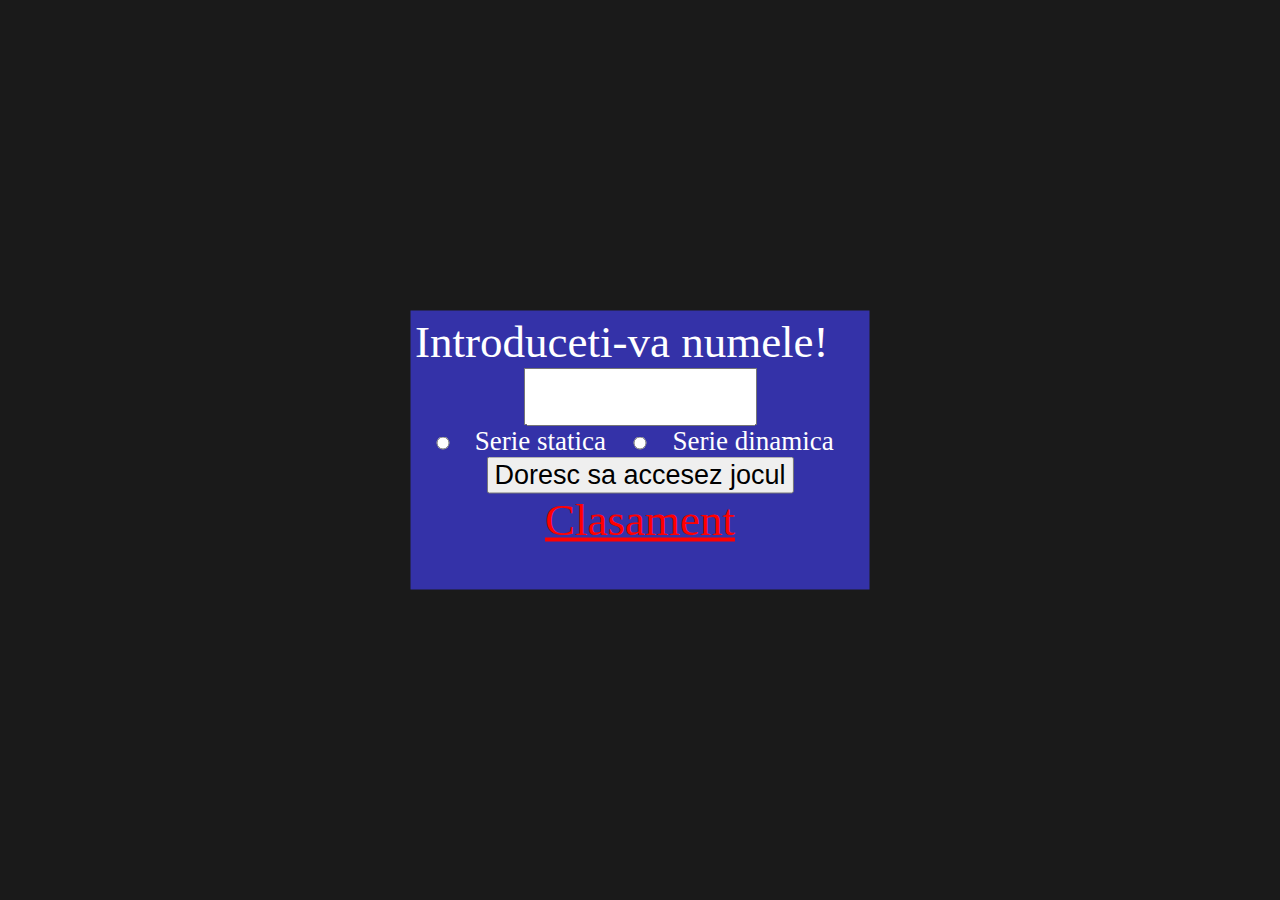
==== commit 941a53b9: "Add files via upload" ====
--- a/index.html
+++ b/index.html
@@ -2,7 +2,7 @@
 <html>
 
 <head>
-<!-- random series / display stats / few additions to login page -->
+<!-- / display stats / few additions to login page -->
 <title>Mnemo</title>
   <meta charset="UTF-8">
   <meta name="description" content="Mnemo">
@@ -197,7 +197,10 @@
 	<input type="radio" id="dynamic_Series" name="series_Type" value="Serie dinamica">
 	<label for="dynamic_Series">Serie dinamica</label>
 	<br>
-	<button type="button" class="loginbutton" id="log_button" onclick="LogMeIn()">Doresc sa accesez jocul</button>
+	<button type="button" class="loginbutton" id="log_button" onclick="LogMeIn()">Doresc sa accesez jocul</button><br>
+	<div id="leaderboard_link_wrapper">
+		<a href="leaderboards.html" id="leaderboard_link">Clasament</a>
+	</div>
 	<!-- add radio buttons to choose other settings -->
 
 </div> <!--   -->
--- a/welcomepage.css
+++ b/welcomepage.css
@@ -7,10 +7,14 @@
 		font-size:5vmin;
 		margin: 0;
 		position: absolute;
-		top: 20%;
+		top: 50%;
 		left: 50%;
 		transform: translate(-50%, -50%);
 		font-size:3vmin;
+		min-width:50vmin;
+		max-width:50vmin;
+		max-height:30vmin;
+		min-height:30vmin;
 	}
 	
 	#usernameInput
@@ -49,4 +53,20 @@
 		
 		width:5vmin;
 	}
+	
+	#leaderboard_link
+	{
+		color:red;
+		
+	}
+	#leaderboard_link_wrapper
+	{	
+		position:relative;
+		width:25vmin;
+		margin: 0;
+		left: 50%;
+		transform: translateX(-50%);
+		text-align:center;
+		font-size:5vmin;
+	}
 	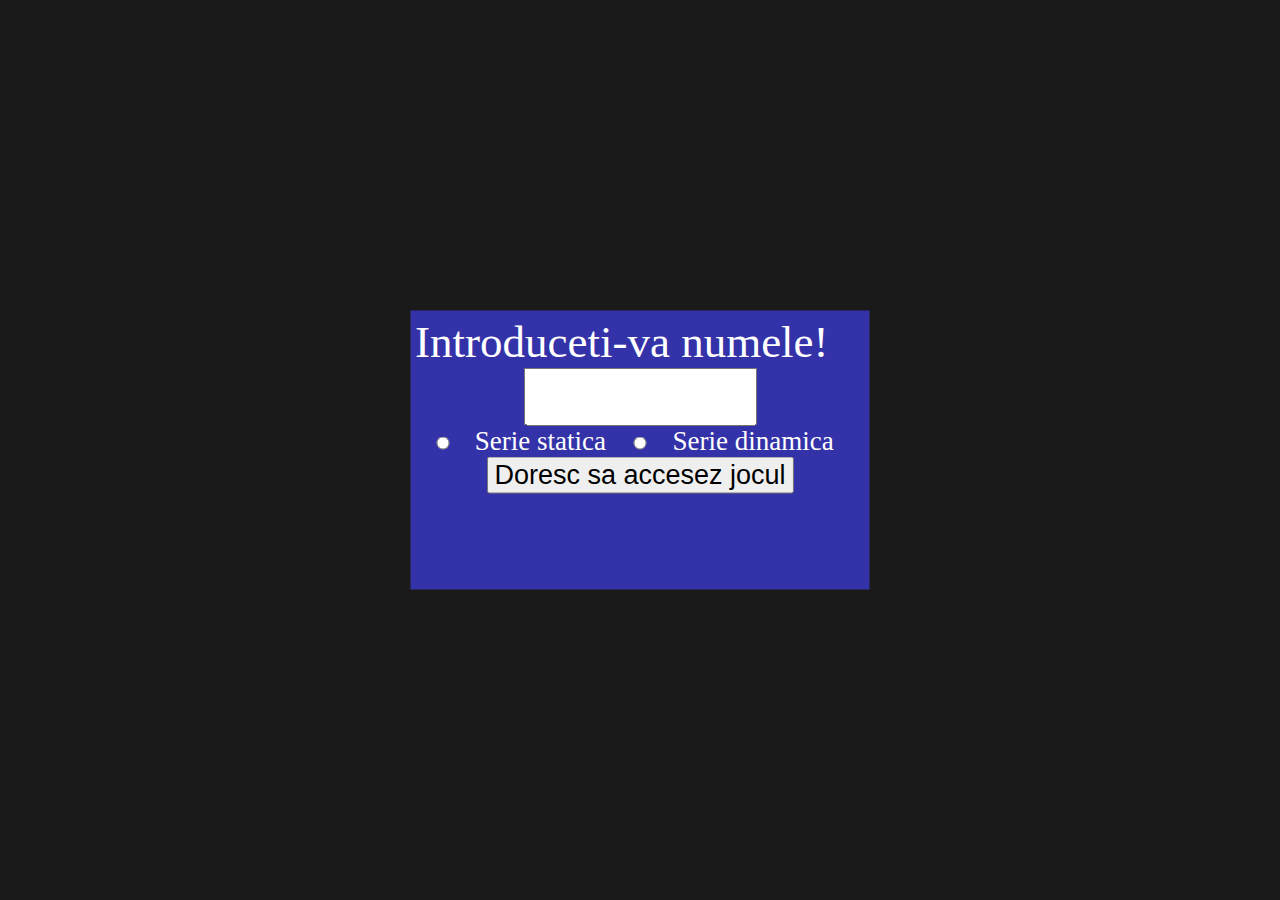
==== commit 833b10c4: "Update index.html" ====
--- a/index.html
+++ b/index.html
@@ -198,9 +198,9 @@
 	<label for="dynamic_Series">Serie dinamica</label>
 	<br>
 	<button type="button" class="loginbutton" id="log_button" onclick="LogMeIn()">Doresc sa accesez jocul</button><br>
-	<div id="leaderboard_link_wrapper">
-		<a href="leaderboards.html" id="leaderboard_link">Clasament</a>
-	</div>
+	
+	<!-- <div id="leaderboard_link_wrapper"><a href="leaderboards.html" id="leaderboard_link">Clasament</a></div> -->
+
 	<!-- add radio buttons to choose other settings -->
 
 </div> <!--   -->
